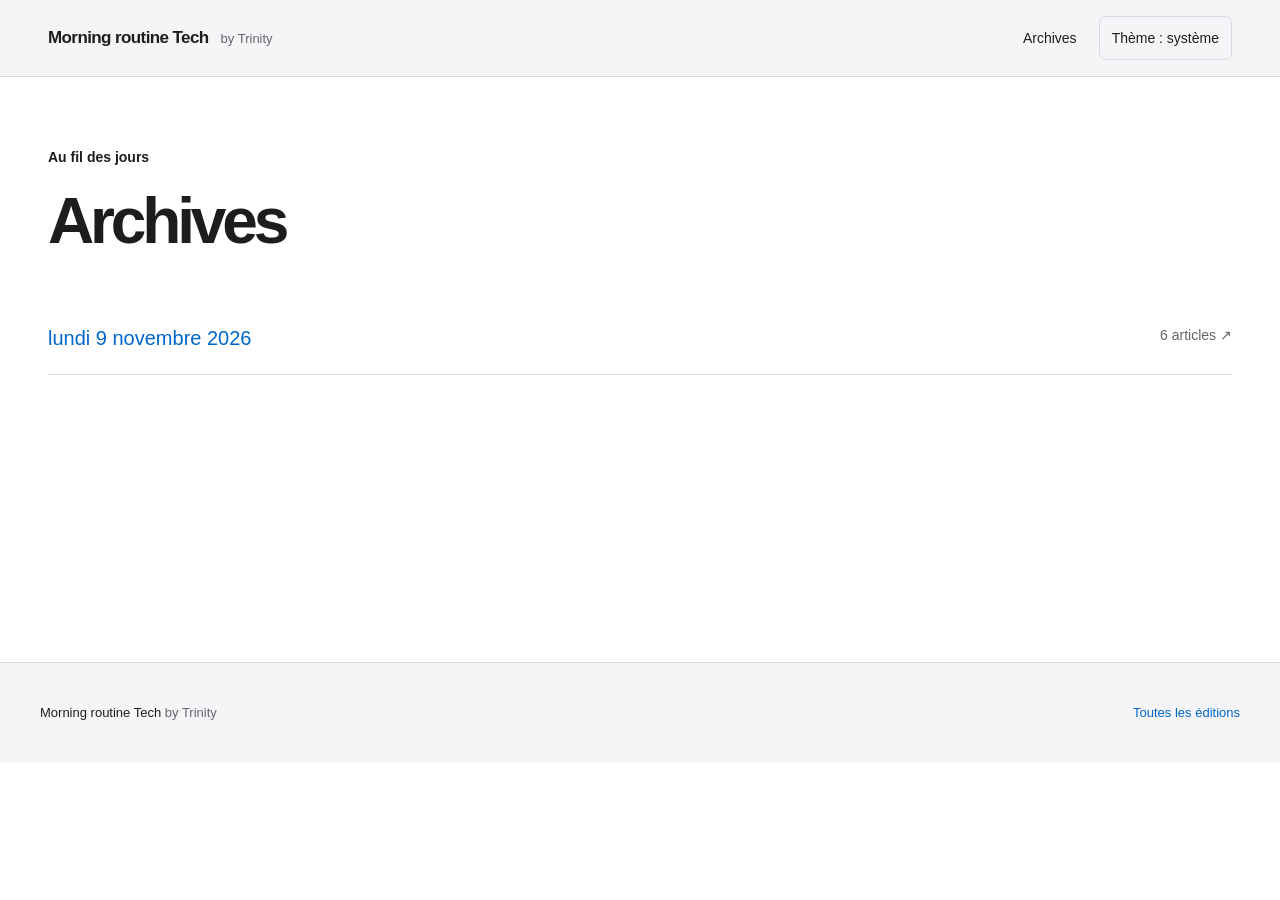
==== archives/index.html @ d2ffc737 "Publish Morning routine Tech — 2026-11-09" ====
<!doctype html>
<html lang="fr"><head><meta charset="utf-8"><meta name="viewport" content="width=device-width, initial-scale=1"><meta name="color-scheme" content="light dark">
<title>Archives — Morning routine Tech</title><link rel="stylesheet" href="../assets/site.css?v=1"><script src="../assets/theme.js?v=1"></script></head>
<body><a class="skip" href="#main">Aller au contenu</a><header class="topbar"><div class="nav-inner"><a class="identity" href="../">Morning routine Tech <span>by Trinity</span></a><nav aria-label="Navigation principale"><a href="../archives/">Archives</a><button class="theme" hidden type="button">Thème : système</button></nav></div></header>
<main id="main" class="wrap archive"><p class="eyebrow">Au fil des jours</p><h1>Archives</h1><ul class="archive-list"><li><a href="../editions/2026-11-09/"><time datetime="2026-11-09">lundi 9 novembre 2026</time><span>6 articles ↗</span></a></li></ul></main><footer class="site-footer"><span>Morning routine Tech <span class="muted">by Trinity</span></span><a href="../archives/">Toutes les éditions</a></footer></body></html>
---- assets/site.css ----
:root{color-scheme:light;--bg:#f5f5f7;--paper:#fff;--ink:#1d1d1f;--muted:#64646b;--line:#d8d8df;--blue:#0066cc;--font:-apple-system,BlinkMacSystemFont,'Segoe UI',Roboto,'Helvetica Neue',Arial,sans-serif}
@media(prefers-color-scheme:dark){:root:not([data-theme=light]){color-scheme:dark;--bg:#141416;--paper:#1d1d1f;--ink:#f5f5f7;--muted:#acacb3;--line:#3b3b40;--blue:#70b5ff}}
:root[data-theme=dark]{color-scheme:dark;--bg:#141416;--paper:#1d1d1f;--ink:#f5f5f7;--muted:#acacb3;--line:#3b3b40;--blue:#70b5ff}
*{box-sizing:border-box}html{scroll-padding-top:24px}body{margin:0;background:var(--paper);color:var(--ink);font-family:var(--font);-webkit-font-smoothing:antialiased}a{color:var(--blue);text-decoration:none;text-underline-offset:.2em}a:hover{text-decoration:underline}a,button{touch-action:manipulation}:focus-visible{outline:3px solid var(--blue);outline-offset:5px;border-radius:2px}button{font:inherit;color:inherit;cursor:pointer}[hidden]{display:none!important}.wrap{width:min(1200px,calc(100% - 96px));margin-inline:auto}.topbar{background:var(--bg);border-bottom:1px solid var(--line)}.nav-inner{min-height:76px;width:min(1200px,calc(100% - 96px));margin:auto;display:flex;justify-content:space-between;align-items:center;gap:20px}.identity{color:var(--ink);font-size:17px;font-weight:600;letter-spacing:-.035em;display:flex;gap:12px;align-items:baseline;min-height:44px;padding-block:12px}.identity span{color:var(--muted);font-size:13px;font-weight:400;letter-spacing:0}nav{display:flex;align-items:center;gap:22px}nav a,nav button{min-height:44px;display:inline-flex;align-items:center;font-size:14px}nav a{color:var(--ink)}.theme{border:1px solid var(--line);background:transparent;border-radius:7px;padding:0 12px;white-space:nowrap}.skip{position:absolute;left:16px;top:-100px;padding:12px;background:var(--paper);z-index:10}.skip:focus{top:8px}.edition-head{padding-block:72px 60px}.eyebrow{display:flex;gap:16px;align-items:center;font-size:14px;font-weight:600;margin:0 0 24px}.preview{color:var(--muted);font-size:12px;font-weight:400;border:1px solid var(--line);border-radius:5px;padding:4px 7px}h1,h2,p{margin-top:0}h1{font-size:clamp(48px,6.1vw,88px);line-height:1.03;letter-spacing:-.065em;font-weight:600;margin-bottom:30px}.byline{display:block;font-size:18px;letter-spacing:-.02em;color:var(--muted);font-weight:400;margin-top:18px}.edition-meta{display:flex;gap:10px 24px;flex-wrap:wrap;color:var(--muted);font-size:14px;line-height:1.6}.intro{font-size:clamp(19px,2vw,23px);line-height:1.6;letter-spacing:-.02em;max-width:64ch;margin:28px 0 18px}.permalink{display:inline-flex;align-items:center;min-height:44px;font-size:14px}.reading-layout{display:grid;grid-template-columns:240px minmax(0,1fr);gap:72px;padding-top:56px;border-top:1px solid var(--line);padding-bottom:80px}.contents{align-self:start;position:sticky;top:32px}.contents h2{font-size:14px;font-weight:600;letter-spacing:-.01em;margin-bottom:18px}.contents ol{list-style:none;padding:0;margin:0}.contents li{border-top:1px solid var(--line)}.contents a{display:flex;gap:14px;align-items:baseline;padding:15px 0;min-height:44px;font-size:14px;line-height:1.55;color:var(--ink)}.contents a span{font-variant-numeric:tabular-nums;font-size:12px;color:var(--muted)}.articles{min-width:0;max-width:70ch}article{scroll-margin-top:32px;margin-bottom:58px;padding-bottom:48px;border-bottom:1px solid var(--line)}.article-meta{display:flex;gap:20px;color:var(--muted);font-size:13px;margin-bottom:18px}.article-meta span:first-child{font-variant-numeric:tabular-nums}article h2{font-size:clamp(28px,3vw,38px);font-weight:600;line-height:1.15;letter-spacing:-.04em;margin-bottom:26px;text-wrap:pretty;overflow-wrap:anywhere}.prose{font-size:19px;line-height:1.6;letter-spacing:-.013em;overflow-wrap:anywhere}.prose p{margin-bottom:22px}.source{display:inline-flex;align-items:center;min-height:44px;gap:6px;font-size:15px}.published{font-size:12px;line-height:1.6;color:var(--muted);margin:2px 0 0;overflow-wrap:anywhere}.closing{font-size:20px;line-height:1.6;letter-spacing:-.02em}.back{font-size:14px;display:inline-flex;min-height:44px;align-items:center}.site-footer{background:var(--bg);border-top:1px solid var(--line);padding:28px max(24px,calc((100% - 1200px)/2));display:flex;align-items:center;justify-content:space-between;gap:20px;font-size:13px;line-height:1.6}.site-footer a{min-height:44px;display:inline-flex;align-items:center}.muted{color:var(--muted)}.archive{min-height:65vh;padding-block:72px}.archive h1{font-size:64px}.archive-list{padding:0;margin:48px 0;list-style:none}.archive-list a{padding:24px 0;border-bottom:1px solid var(--line);display:flex;justify-content:space-between;gap:20px;font-size:20px}.archive-list span{color:var(--muted);font-size:14px}figure{margin:30px 0}figure img{display:block;width:100%;height:auto;border-radius:8px}figcaption{font-size:13px;line-height:1.6;color:var(--muted);padding-top:12px}
@media(min-width:1600px){.articles{max-width:70ch}}
@media(max-width:1050px){.reading-layout{grid-template-columns:190px minmax(0,1fr);gap:40px}.wrap,.nav-inner{width:calc(100% - 64px)}.identity{display:block}.identity span{display:block;margin-top:2px}.edition-head{padding-top:56px}}
@media(max-width:800px){.reading-layout{grid-template-columns:1fr;gap:44px}.contents{position:static}.contents ol{columns:2;column-gap:32px}.contents li{break-inside:avoid}.articles{max-width:70ch}.edition-head{padding-bottom:40px}.nav-inner{min-height:80px}nav{gap:12px}.intro{font-size:20px}}
@media(max-width:520px){.wrap,.nav-inner{width:calc(100% - 40px)}.nav-inner{gap:10px}.identity{font-size:14px;letter-spacing:-.03em}.identity span{font-size:11px}.theme{font-size:12px;padding-inline:8px}nav{gap:10px}nav a{font-size:13px}.edition-head{padding-top:42px}h1{font-size:50px}.edition-meta{gap:6px 14px;font-size:13px}.eyebrow{font-size:13px}.intro{font-size:19px}.reading-layout{padding-top:32px;gap:40px}.contents ol{columns:1}.contents a{font-size:14px}.prose{font-size:18px;line-height:1.6}article h2{font-size:30px}.site-footer{flex-direction:column;align-items:flex-start;gap:8px;padding:24px 20px}.archive h1{font-size:48px}.archive-list a{flex-direction:column;gap:8px}}
@media print{.topbar,.contents,.skip,.theme,.back,.site-footer{display:none!important}.wrap{width:100%}.reading-layout{display:block}.edition-head{padding-top:0}body{background:white;color:black}.articles{max-width:none}article{break-inside:avoid}}
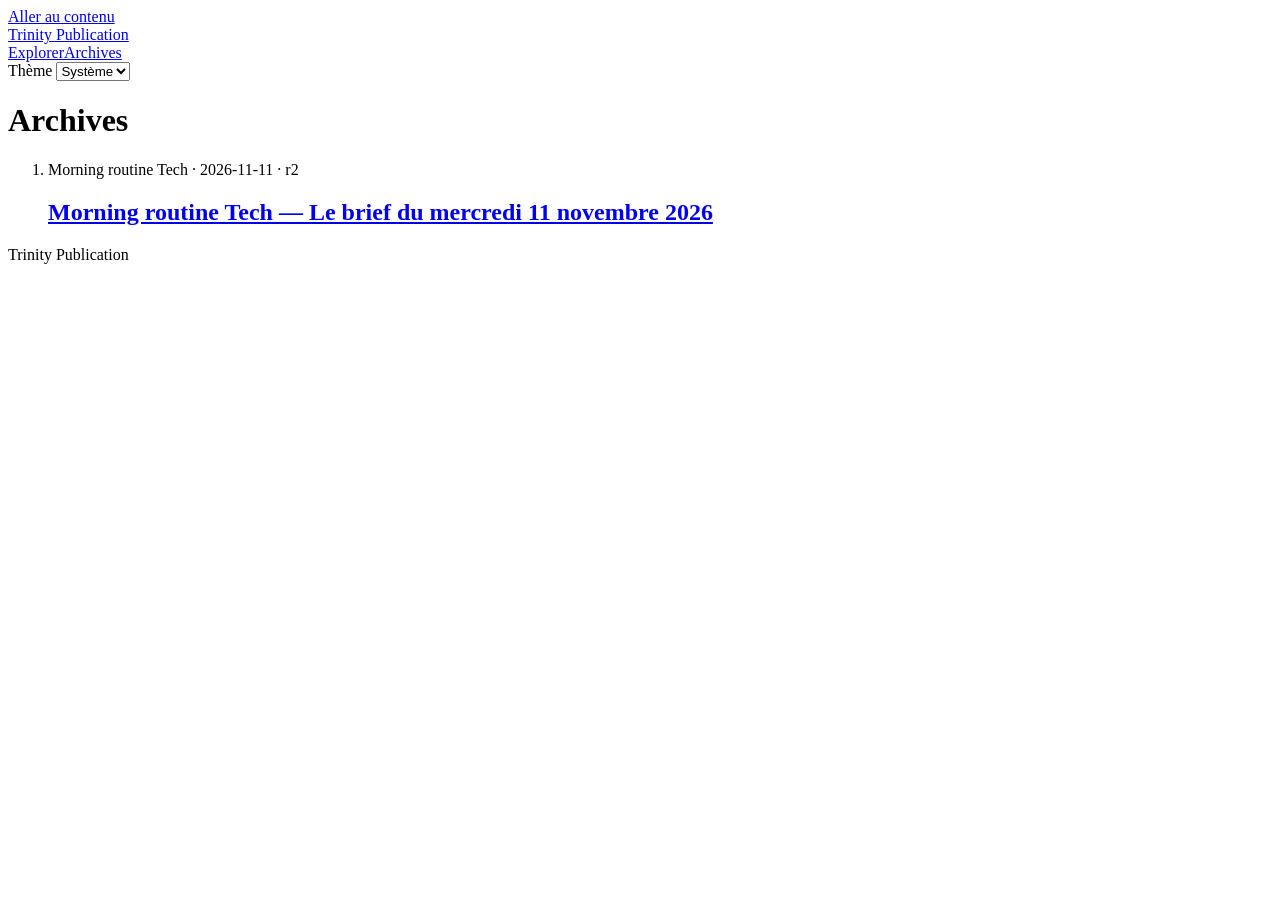
==== commit c520ff67: "Publish verified Trinity Publication pilot 2026-11-11 r2" ====
--- a/archives/index.html
+++ b/archives/index.html
@@ -1,5 +1,2 @@
 <!doctype html>
-<html lang="fr"><head><meta charset="utf-8"><meta name="viewport" content="width=device-width, initial-scale=1"><meta name="color-scheme" content="light dark">
-<title>Archives — Morning routine Tech</title><link rel="stylesheet" href="../assets/site.css?v=1"><script src="../assets/theme.js?v=1"></script></head>
-<body><a class="skip" href="#main">Aller au contenu</a><header class="topbar"><div class="nav-inner"><a class="identity" href="../">Morning routine Tech <span>by Trinity</span></a><nav aria-label="Navigation principale"><a href="../archives/">Archives</a><button class="theme" hidden type="button">Thème : système</button></nav></div></header>
-<main id="main" class="wrap archive"><p class="eyebrow">Au fil des jours</p><h1>Archives</h1><ul class="archive-list"><li><a href="../editions/2026-11-09/"><time datetime="2026-11-09">lundi 9 novembre 2026</time><span>6 articles ↗</span></a></li></ul></main><footer class="site-footer"><span>Morning routine Tech <span class="muted">by Trinity</span></span><a href="../archives/">Toutes les éditions</a></footer></body></html>+<html lang="fr" data-theme="system" data-accent="rust"><head><meta charset="utf-8"><meta name="viewport" content="width=device-width,initial-scale=1"><meta name="robots" content="noindex,nofollow"><meta http-equiv="Content-Security-Policy" content="default-src 'none'; img-src 'self'; style-src 'self'; script-src 'self'; base-uri 'none'; form-action 'none'"><title>Archives</title><link rel="stylesheet" href="/morning-daily/assets/4f4c7f6dd410c087c67f7371ec431659983d57d2033bcce98cec5a78b59920c2.css"><script defer src="/morning-daily/assets/b8fe96ed0906dbd8d47c75bffb3f4a28d6a55ab76a3484056fdf5b4bcac57765.js"></script></head><body><a class="skip" href="#main">Aller au contenu</a><header><a href="/morning-daily/" class="brand">Trinity Publication</a><div class="toolbar"><nav aria-label="Navigation principale"><a href="/morning-daily/">Explorer</a><a href="/morning-daily/archives/">Archives</a></nav><label>Thème <select id="theme" aria-label="Thème de lecture"><option value="system">Système</option><option value="light">Clair</option><option value="dark">Sombre</option></select></label></div></header><main id="main"><h1>Archives</h1><ol class="edition-list"><li><span class="meta">Morning routine Tech · <time datetime="2026-11-11">2026-11-11</time> · r2</span><h2><a href="/morning-daily/editions/morning-brief/2026-11-11/ed-a23090e9aff61119d0f7ac5a7e7139c226011abce9fa0e7f7f12df55886d2fe0/r2/">Morning routine Tech — Le brief du mercredi 11 novembre 2026</a></h2></li></ol></main><footer>Trinity Publication</footer></body></html>
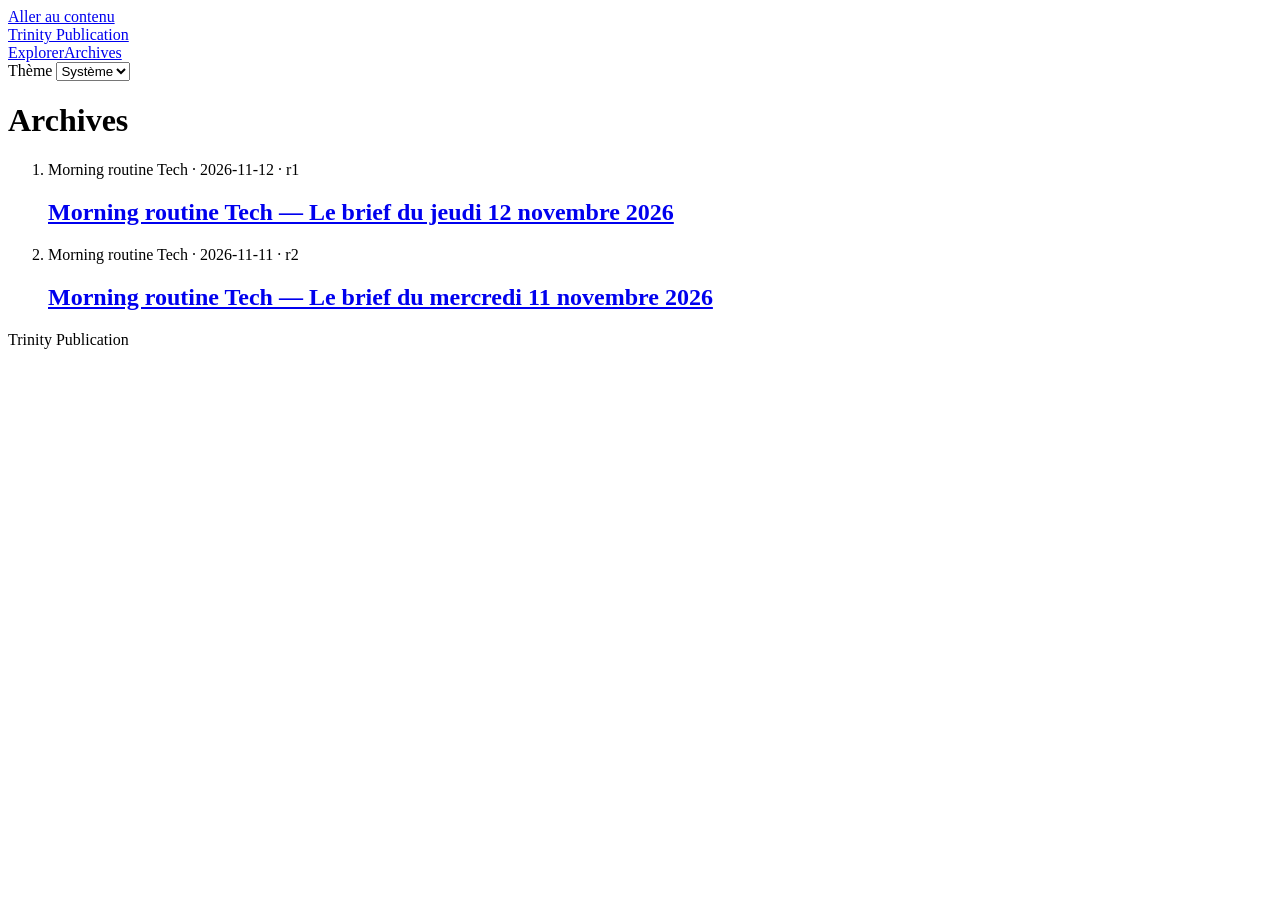
==== commit ad669659: "Publish Morning routine Tech edition 2026-11-12" ====
--- a/archives/index.html
+++ b/archives/index.html
@@ -1,2 +1,2 @@
 <!doctype html>
-<html lang="fr" data-theme="system" data-accent="rust"><head><meta charset="utf-8"><meta name="viewport" content="width=device-width,initial-scale=1"><meta name="robots" content="noindex,nofollow"><meta http-equiv="Content-Security-Policy" content="default-src 'none'; img-src 'self'; style-src 'self'; script-src 'self'; base-uri 'none'; form-action 'none'"><title>Archives</title><link rel="stylesheet" href="/morning-daily/assets/4f4c7f6dd410c087c67f7371ec431659983d57d2033bcce98cec5a78b59920c2.css"><script defer src="/morning-daily/assets/b8fe96ed0906dbd8d47c75bffb3f4a28d6a55ab76a3484056fdf5b4bcac57765.js"></script></head><body><a class="skip" href="#main">Aller au contenu</a><header><a href="/morning-daily/" class="brand">Trinity Publication</a><div class="toolbar"><nav aria-label="Navigation principale"><a href="/morning-daily/">Explorer</a><a href="/morning-daily/archives/">Archives</a></nav><label>Thème <select id="theme" aria-label="Thème de lecture"><option value="system">Système</option><option value="light">Clair</option><option value="dark">Sombre</option></select></label></div></header><main id="main"><h1>Archives</h1><ol class="edition-list"><li><span class="meta">Morning routine Tech · <time datetime="2026-11-11">2026-11-11</time> · r2</span><h2><a href="/morning-daily/editions/morning-brief/2026-11-11/ed-a23090e9aff61119d0f7ac5a7e7139c226011abce9fa0e7f7f12df55886d2fe0/r2/">Morning routine Tech — Le brief du mercredi 11 novembre 2026</a></h2></li></ol></main><footer>Trinity Publication</footer></body></html>
+<html lang="fr" data-theme="system" data-accent="rust"><head><meta charset="utf-8"><meta name="viewport" content="width=device-width,initial-scale=1"><meta name="robots" content="noindex,nofollow"><meta http-equiv="Content-Security-Policy" content="default-src 'none'; img-src 'self'; style-src 'self'; script-src 'self'; base-uri 'none'; form-action 'none'"><title>Archives</title><link rel="stylesheet" href="/morning-daily/assets/4f4c7f6dd410c087c67f7371ec431659983d57d2033bcce98cec5a78b59920c2.css"><script defer src="/morning-daily/assets/b8fe96ed0906dbd8d47c75bffb3f4a28d6a55ab76a3484056fdf5b4bcac57765.js"></script></head><body><a class="skip" href="#main">Aller au contenu</a><header><a href="/morning-daily/" class="brand">Trinity Publication</a><div class="toolbar"><nav aria-label="Navigation principale"><a href="/morning-daily/">Explorer</a><a href="/morning-daily/archives/">Archives</a></nav><label>Thème <select id="theme" aria-label="Thème de lecture"><option value="system">Système</option><option value="light">Clair</option><option value="dark">Sombre</option></select></label></div></header><main id="main"><h1>Archives</h1><ol class="edition-list"><li><span class="meta">Morning routine Tech · <time datetime="2026-11-12">2026-11-12</time> · r1</span><h2><a href="/morning-daily/editions/morning-brief/2026-11-12/ed-a2ba22afd4947addd84b737672cc2f30bdff91e9f4a10f049cf3a274169f41fb/r1/">Morning routine Tech — Le brief du jeudi 12 novembre 2026</a></h2></li><li><span class="meta">Morning routine Tech · <time datetime="2026-11-11">2026-11-11</time> · r2</span><h2><a href="/morning-daily/editions/morning-brief/2026-11-11/ed-a23090e9aff61119d0f7ac5a7e7139c226011abce9fa0e7f7f12df55886d2fe0/r2/">Morning routine Tech — Le brief du mercredi 11 novembre 2026</a></h2></li></ol></main><footer>Trinity Publication</footer></body></html>
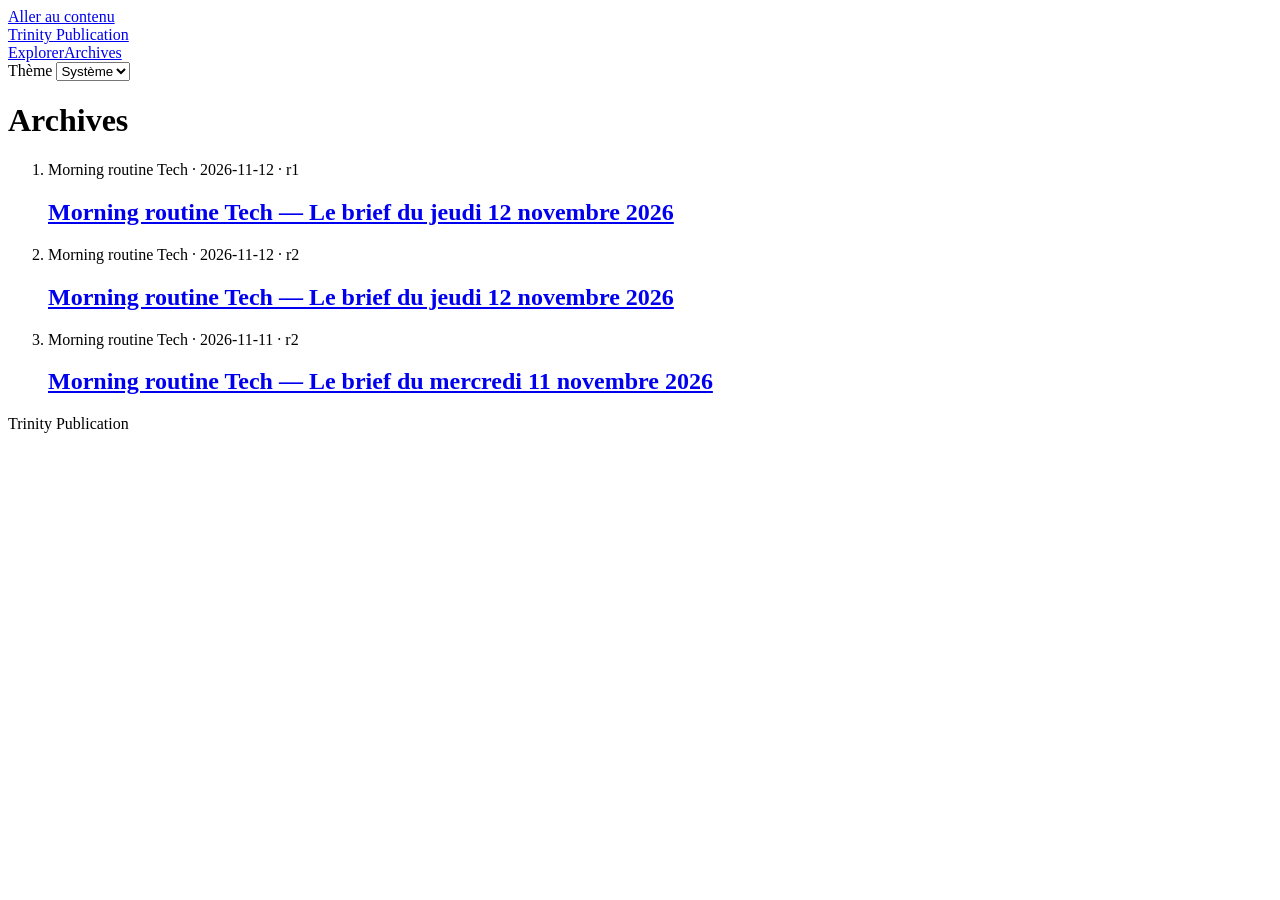
==== commit 7decc785: "Publish Light 2026-11-12 r2 with mobile URL wrapping" ====
--- a/archives/index.html
+++ b/archives/index.html
@@ -1,2 +1,2 @@
 <!doctype html>
-<html lang="fr" data-theme="system" data-accent="rust"><head><meta charset="utf-8"><meta name="viewport" content="width=device-width,initial-scale=1"><meta name="robots" content="noindex,nofollow"><meta http-equiv="Content-Security-Policy" content="default-src 'none'; img-src 'self'; style-src 'self'; script-src 'self'; base-uri 'none'; form-action 'none'"><title>Archives</title><link rel="stylesheet" href="/morning-daily/assets/4f4c7f6dd410c087c67f7371ec431659983d57d2033bcce98cec5a78b59920c2.css"><script defer src="/morning-daily/assets/b8fe96ed0906dbd8d47c75bffb3f4a28d6a55ab76a3484056fdf5b4bcac57765.js"></script></head><body><a class="skip" href="#main">Aller au contenu</a><header><a href="/morning-daily/" class="brand">Trinity Publication</a><div class="toolbar"><nav aria-label="Navigation principale"><a href="/morning-daily/">Explorer</a><a href="/morning-daily/archives/">Archives</a></nav><label>Thème <select id="theme" aria-label="Thème de lecture"><option value="system">Système</option><option value="light">Clair</option><option value="dark">Sombre</option></select></label></div></header><main id="main"><h1>Archives</h1><ol class="edition-list"><li><span class="meta">Morning routine Tech · <time datetime="2026-11-12">2026-11-12</time> · r1</span><h2><a href="/morning-daily/editions/morning-brief/2026-11-12/ed-a2ba22afd4947addd84b737672cc2f30bdff91e9f4a10f049cf3a274169f41fb/r1/">Morning routine Tech — Le brief du jeudi 12 novembre 2026</a></h2></li><li><span class="meta">Morning routine Tech · <time datetime="2026-11-11">2026-11-11</time> · r2</span><h2><a href="/morning-daily/editions/morning-brief/2026-11-11/ed-a23090e9aff61119d0f7ac5a7e7139c226011abce9fa0e7f7f12df55886d2fe0/r2/">Morning routine Tech — Le brief du mercredi 11 novembre 2026</a></h2></li></ol></main><footer>Trinity Publication</footer></body></html>
+<html lang="fr" data-theme="system" data-accent="rust"><head><meta charset="utf-8"><meta name="viewport" content="width=device-width,initial-scale=1"><meta name="robots" content="noindex,nofollow"><meta http-equiv="Content-Security-Policy" content="default-src 'none'; img-src 'self'; style-src 'self'; script-src 'self'; base-uri 'none'; form-action 'none'"><title>Archives</title><link rel="stylesheet" href="/morning-daily/assets/28626952a33cab89c153d702b0065d8d0dcf1dd39cab1398983b58cde8d72dff.css"><script defer src="/morning-daily/assets/b8fe96ed0906dbd8d47c75bffb3f4a28d6a55ab76a3484056fdf5b4bcac57765.js"></script></head><body><a class="skip" href="#main">Aller au contenu</a><header><a href="/morning-daily/" class="brand">Trinity Publication</a><div class="toolbar"><nav aria-label="Navigation principale"><a href="/morning-daily/">Explorer</a><a href="/morning-daily/archives/">Archives</a></nav><label>Thème <select id="theme" aria-label="Thème de lecture"><option value="system">Système</option><option value="light">Clair</option><option value="dark">Sombre</option></select></label></div></header><main id="main"><h1>Archives</h1><ol class="edition-list"><li><span class="meta">Morning routine Tech · <time datetime="2026-11-12">2026-11-12</time> · r1</span><h2><a href="/morning-daily/editions/morning-brief/2026-11-12/ed-a2ba22afd4947addd84b737672cc2f30bdff91e9f4a10f049cf3a274169f41fb/r1/">Morning routine Tech — Le brief du jeudi 12 novembre 2026</a></h2></li><li><span class="meta">Morning routine Tech · <time datetime="2026-11-12">2026-11-12</time> · r2</span><h2><a href="/morning-daily/editions/morning-brief/2026-11-12/2026-11-12-light/r2/">Morning routine Tech — Le brief du jeudi 12 novembre 2026</a></h2></li><li><span class="meta">Morning routine Tech · <time datetime="2026-11-11">2026-11-11</time> · r2</span><h2><a href="/morning-daily/editions/morning-brief/2026-11-11/ed-a23090e9aff61119d0f7ac5a7e7139c226011abce9fa0e7f7f12df55886d2fe0/r2/">Morning routine Tech — Le brief du mercredi 11 novembre 2026</a></h2></li></ol></main><footer>Trinity Publication</footer></body></html>
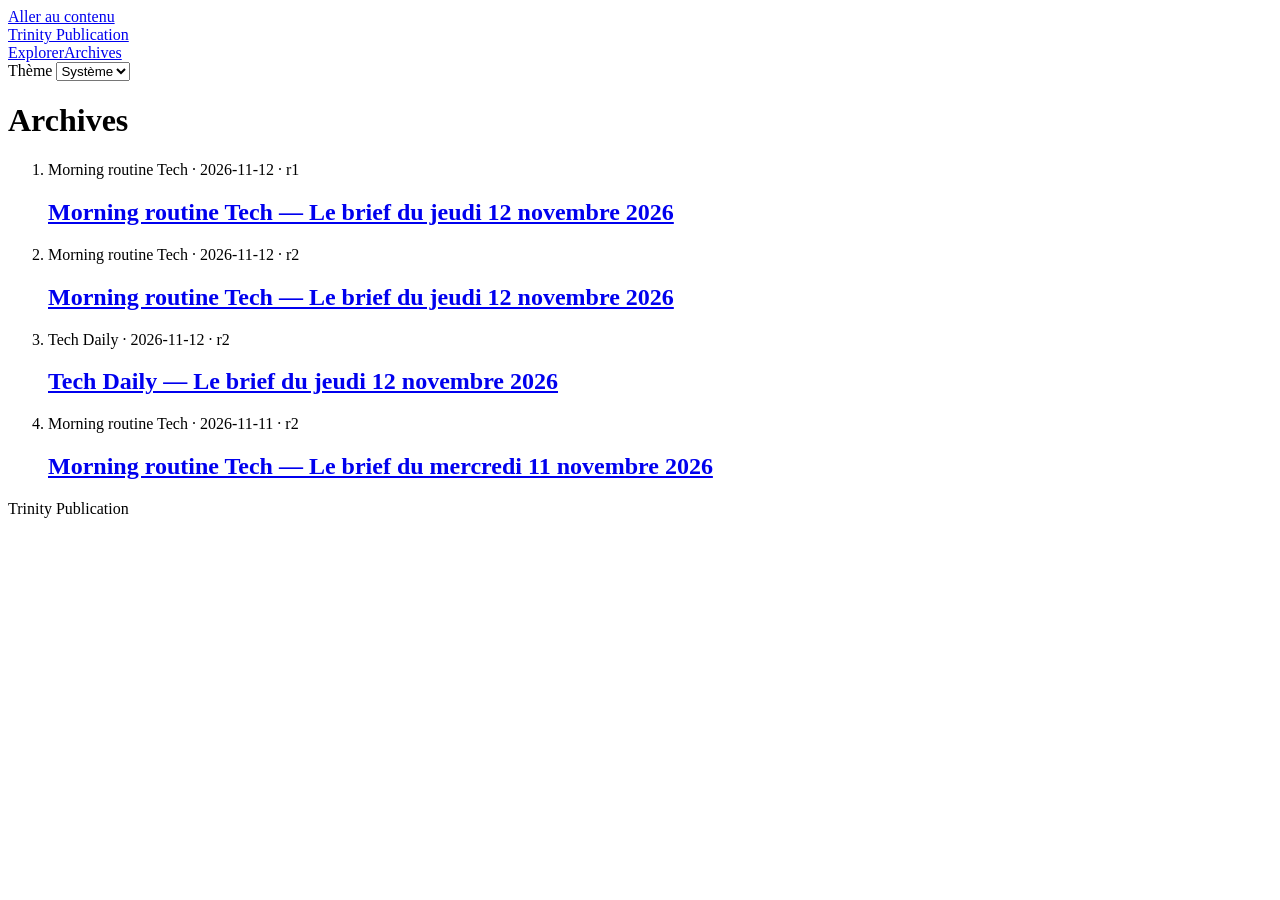
==== commit 8ef19ba5: "Publish first Tech Daily issue with six illustrated readings" ====
--- a/archives/index.html
+++ b/archives/index.html
@@ -1,2 +1,2 @@
 <!doctype html>
-<html lang="fr" data-theme="system" data-accent="rust"><head><meta charset="utf-8"><meta name="viewport" content="width=device-width,initial-scale=1"><meta name="robots" content="noindex,nofollow"><meta http-equiv="Content-Security-Policy" content="default-src 'none'; img-src 'self'; style-src 'self'; script-src 'self'; base-uri 'none'; form-action 'none'"><title>Archives</title><link rel="stylesheet" href="/morning-daily/assets/28626952a33cab89c153d702b0065d8d0dcf1dd39cab1398983b58cde8d72dff.css"><script defer src="/morning-daily/assets/b8fe96ed0906dbd8d47c75bffb3f4a28d6a55ab76a3484056fdf5b4bcac57765.js"></script></head><body><a class="skip" href="#main">Aller au contenu</a><header><a href="/morning-daily/" class="brand">Trinity Publication</a><div class="toolbar"><nav aria-label="Navigation principale"><a href="/morning-daily/">Explorer</a><a href="/morning-daily/archives/">Archives</a></nav><label>Thème <select id="theme" aria-label="Thème de lecture"><option value="system">Système</option><option value="light">Clair</option><option value="dark">Sombre</option></select></label></div></header><main id="main"><h1>Archives</h1><ol class="edition-list"><li><span class="meta">Morning routine Tech · <time datetime="2026-11-12">2026-11-12</time> · r1</span><h2><a href="/morning-daily/editions/morning-brief/2026-11-12/ed-a2ba22afd4947addd84b737672cc2f30bdff91e9f4a10f049cf3a274169f41fb/r1/">Morning routine Tech — Le brief du jeudi 12 novembre 2026</a></h2></li><li><span class="meta">Morning routine Tech · <time datetime="2026-11-12">2026-11-12</time> · r2</span><h2><a href="/morning-daily/editions/morning-brief/2026-11-12/2026-11-12-light/r2/">Morning routine Tech — Le brief du jeudi 12 novembre 2026</a></h2></li><li><span class="meta">Morning routine Tech · <time datetime="2026-11-11">2026-11-11</time> · r2</span><h2><a href="/morning-daily/editions/morning-brief/2026-11-11/ed-a23090e9aff61119d0f7ac5a7e7139c226011abce9fa0e7f7f12df55886d2fe0/r2/">Morning routine Tech — Le brief du mercredi 11 novembre 2026</a></h2></li></ol></main><footer>Trinity Publication</footer></body></html>
+<html lang="fr" data-theme="system" data-accent="rust"><head><meta charset="utf-8"><meta name="viewport" content="width=device-width,initial-scale=1"><meta name="robots" content="noindex,nofollow"><meta http-equiv="Content-Security-Policy" content="default-src 'none'; img-src 'self'; style-src 'self'; script-src 'self'; base-uri 'none'; form-action 'none'"><title>Archives</title><link rel="stylesheet" href="/morning-daily/assets/28626952a33cab89c153d702b0065d8d0dcf1dd39cab1398983b58cde8d72dff.css"><script defer src="/morning-daily/assets/b8fe96ed0906dbd8d47c75bffb3f4a28d6a55ab76a3484056fdf5b4bcac57765.js"></script></head><body><a class="skip" href="#main">Aller au contenu</a><header><a href="/morning-daily/" class="brand">Trinity Publication</a><div class="toolbar"><nav aria-label="Navigation principale"><a href="/morning-daily/">Explorer</a><a href="/morning-daily/archives/">Archives</a></nav><label>Thème <select id="theme" aria-label="Thème de lecture"><option value="system">Système</option><option value="light">Clair</option><option value="dark">Sombre</option></select></label></div></header><main id="main"><h1>Archives</h1><ol class="edition-list"><li><span class="meta">Morning routine Tech · <time datetime="2026-11-12">2026-11-12</time> · r1</span><h2><a href="/morning-daily/editions/morning-brief/2026-11-12/ed-a2ba22afd4947addd84b737672cc2f30bdff91e9f4a10f049cf3a274169f41fb/r1/">Morning routine Tech — Le brief du jeudi 12 novembre 2026</a></h2></li><li><span class="meta">Morning routine Tech · <time datetime="2026-11-12">2026-11-12</time> · r2</span><h2><a href="/morning-daily/editions/morning-brief/2026-11-12/2026-11-12-light/r2/">Morning routine Tech — Le brief du jeudi 12 novembre 2026</a></h2></li><li><span class="meta">Tech Daily · <time datetime="2026-11-12">2026-11-12</time> · r2</span><h2><a href="/morning-daily/editions/tech-daily/2026-11-12/2026-11-12/r2/">Tech Daily — Le brief du jeudi 12 novembre 2026</a></h2></li><li><span class="meta">Morning routine Tech · <time datetime="2026-11-11">2026-11-11</time> · r2</span><h2><a href="/morning-daily/editions/morning-brief/2026-11-11/ed-a23090e9aff61119d0f7ac5a7e7139c226011abce9fa0e7f7f12df55886d2fe0/r2/">Morning routine Tech — Le brief du mercredi 11 novembre 2026</a></h2></li></ol></main><footer>Trinity Publication</footer></body></html>
